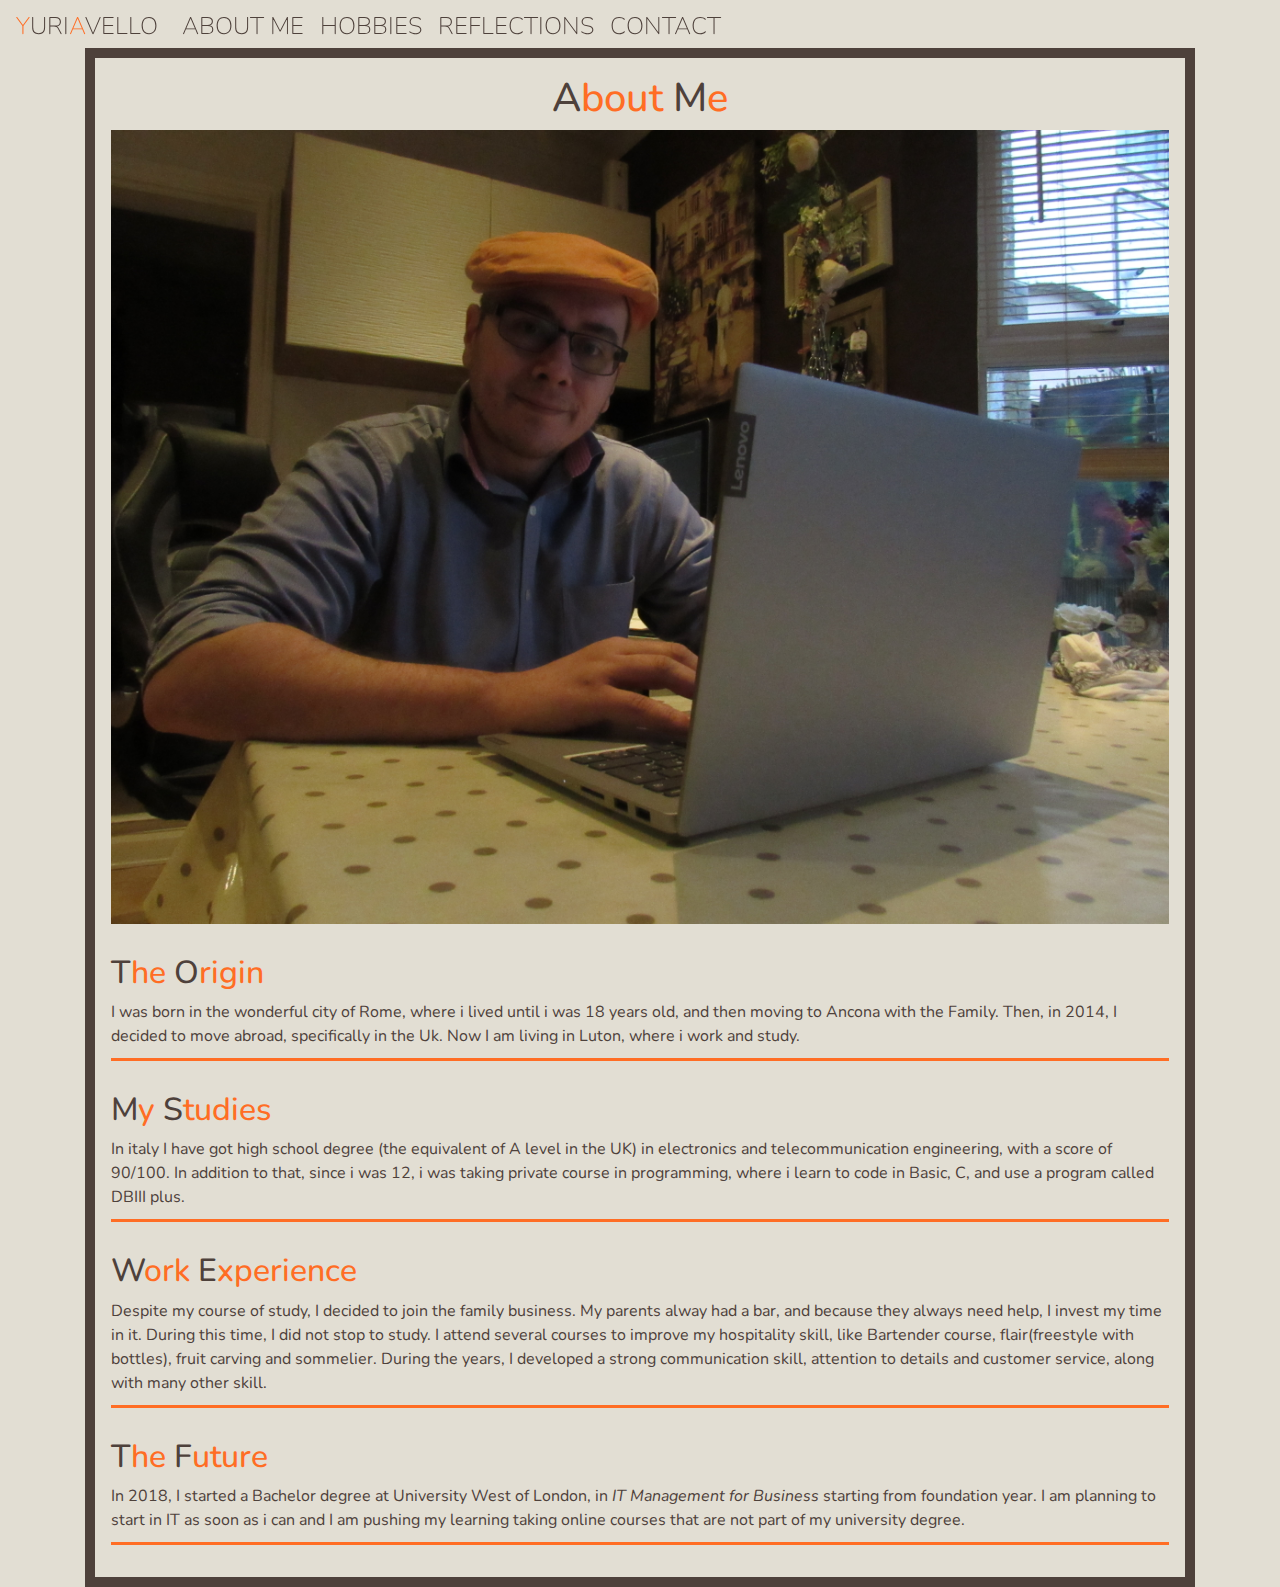
==== aboutme.html @ 9d74366b "Add files via upload" ====
<!DOCTYPE html>
<html lang="en">
  <head>
    <!-- Required meta tags -->
    <meta charset="utf-8" />
    <meta name="viewport" content="width=device-width, initial-scale=1, shrink-to-fit=no" />
    <!-- Bootstrap CSS -->
    <link rel="stylesheet" href="https://stackpath.bootstrapcdn.com/bootstrap/4.4.1/css/bootstrap.min.css" integrity="sha384-Vkoo8x4CGsO3+Hhxv8T/Q5PaXtkKtu6ug5TOeNV6gBiFeWPGFN9MuhOf23Q9Ifjh" crossorigin="anonymous" />
    <link rel="stylesheet" href="css/mystyle.css" />
    <title>About Me</title>
  </head>

  <body>
    <nav id="mainNavbar" class="navbar navbar-dark navbar-expand-lg py-0 fixed-top">
      <a href="index.html" class="navbar-brand"><span>Y</span>URI<span>A</span>VELLO</a>
      <button class="navbar-toggler" data-toggle="collapse" data-target="#navLinks" aria-label="Toggle navigation">
        <span class="navbar-toggler-icon"></span>
        <link href="https://fonts.googleapis.com/css?family=Nunito:200,300,400,700" rel="stylesheet" />
      </button>
      <div class="collapse navbar-collapse" id="navLinks">
        <ul class="navbar-nav">
          <li class="nav-item">
            <a href="aboutme.html" class="nav-link">ABOUT ME</a>
          </li>
          <li class="nav-item">
            <a href="myhobbies.html" class="nav-link">HOBBIES</a>
          </li>
          <li class="nav-item">
            <a href="reflections.html" class="nav-link">REFLECTIONS</a>
          </li>
          <li class="nav-item ">
            <a href="contact.html" class="nav-link">CONTACT</a>
          </li>
        </ul>
      </div>
    </nav>

    <section class="container mt-5 ">
      <div id="box" class="p-3">
        <h1 class="text-center"><span>A</span>bout <span>M</span>e</h1>
        <img src="img/mepc.JPG" alt="" class="img-fluid" />
        <h2><span>T</span>he <span>O</span>rigin</h2>
        <p>I was born in the wonderful city of Rome, where i lived until i was 18 years old, and then moving to Ancona with the Family. Then, in 2014, I decided to move abroad, specifically in the Uk. Now I am living in Luton, where i work and study.</p>

        <h2><span>M</span>y <span>S</span>tudies</h2>
        <p>
          In italy I have got high school degree (the equivalent of A level in the UK) in electronics and telecommunication engineering, with a score of 90/100. In addition to that, since i was 12, i was taking private course in programming, where i learn to code in Basic, C, and use a program
          called DBIII plus.
        </p>

        <h2><span>W</span>ork <span>E</span>xperience</h2>
        <p>
          Despite my course of study, I decided to join the family business. My parents alway had a bar, and because they always need help, I invest my time in it. During this time, I did not stop to study. I attend several courses to improve my hospitality skill, like Bartender course,
          flair(freestyle with bottles), fruit carving and sommelier. During the years, I developed a strong communication skill, attention to details and customer service, along with many other skill.
        </p>

        <h2><span>T</span>he <span>F</span>uture</h2>
        <p>In 2018, I started a Bachelor degree at University West of London, in <i>IT Management for Business</i> starting from foundation year. I am planning to start in IT as soon as i can and I am pushing my learning taking online courses that are not part of my university degree.</p>
      </div>
    </section>

    <!-- Optional JavaScript -->
    <!-- jQuery first, then Popper.js, then Bootstrap JS -->
    <script src="https://code.jquery.com/jquery-3.4.1.slim.min.js" integrity="sha384-J6qa4849blE2+poT4WnyKhv5vZF5SrPo0iEjwBvKU7imGFAV0wwj1yYfoRSJoZ+n" crossorigin="anonymous"></script>
    <script src="https://cdn.jsdelivr.net/npm/popper.js@1.16.0/dist/umd/popper.min.js" integrity="sha384-Q6E9RHvbIyZFJoft+2mJbHaEWldlvI9IOYy5n3zV9zzTtmI3UksdQRVvoxMfooAo" crossorigin="anonymous"></script>
    <script src="https://stackpath.bootstrapcdn.com/bootstrap/4.4.1/js/bootstrap.min.js" integrity="sha384-wfSDF2E50Y2D1uUdj0O3uMBJnjuUD4Ih7YwaYd1iqfktj0Uod8GCExl3Og8ifwB6" crossorigin="anonymous"></script>
    <script>
      $(function() {
        $(document).scroll(function() {
          var $nav = $("#mainNavbar");
          $nav.toggleClass("scrolled", $(this).scrollTop() > $nav.height());
        });
      });
    </script>
  </body>
</html>
---- css/mystyle.css ----
body {
  background: #e2ded3;
  font-family: "Nunito", sans-serif;
}

#mainNavbar {
  font-size: 1.5rem;
  font-weight: 100;
}

#mainNavbar .navbar-brand {
  color: #4e413b;
  font-size: 1.5rem;
}
#mainNavbar .nav-link {
  color: #4e413b;
}

#mainNavbar .nav-link:hover {
  color: #ff6d24;
}

.navbar span {
  color: #ff6d24;
}

#headerGroup h1 {
  color: #4e413b;
  font-size: 5rem;
}

#headerGroup h1 span {
  color: #ff6d24;
}

.blurb {
  color: #4e413b;
}

.blurb h2 span {
  color: #ff6d24;
}

.blurb p a {
  color: #ff6d24;
}

.content {
  margin-top: 100px;
  margin-bottom: 100px;
}

.scrolled {
  background: #b3a47c;
  transition: background 500ms;
}

#box {
  color: #ff6d24;
  border: 10px solid #4e413b;
}

#box h2 {
  margin-top: 30px;
}

#box span {
  color: #4e413b;
}

#box p {
  color: #4e413b;
  border-bottom: 3px solid #ff6d24;
  padding-bottom: 10px;
}

#title {
  color: #4e413b;
}
#title span {
  color: #ff6d24;
}

#heading {
  background: #4e413b;
}

.btn-danger {
  color: #4e413b;
  background: #ff6d24;
}

.btn-danger:hover,
.btn-danger:active {
  background: #e2ded3;
  color: #ff6d24;
}
.btn-danger.focus,
.btn-danger:focus {
  border-color: #ff6d24;
  box-shadow: 0 0 0 0.2rem rgba(225, 83, 97, 0.5);
}
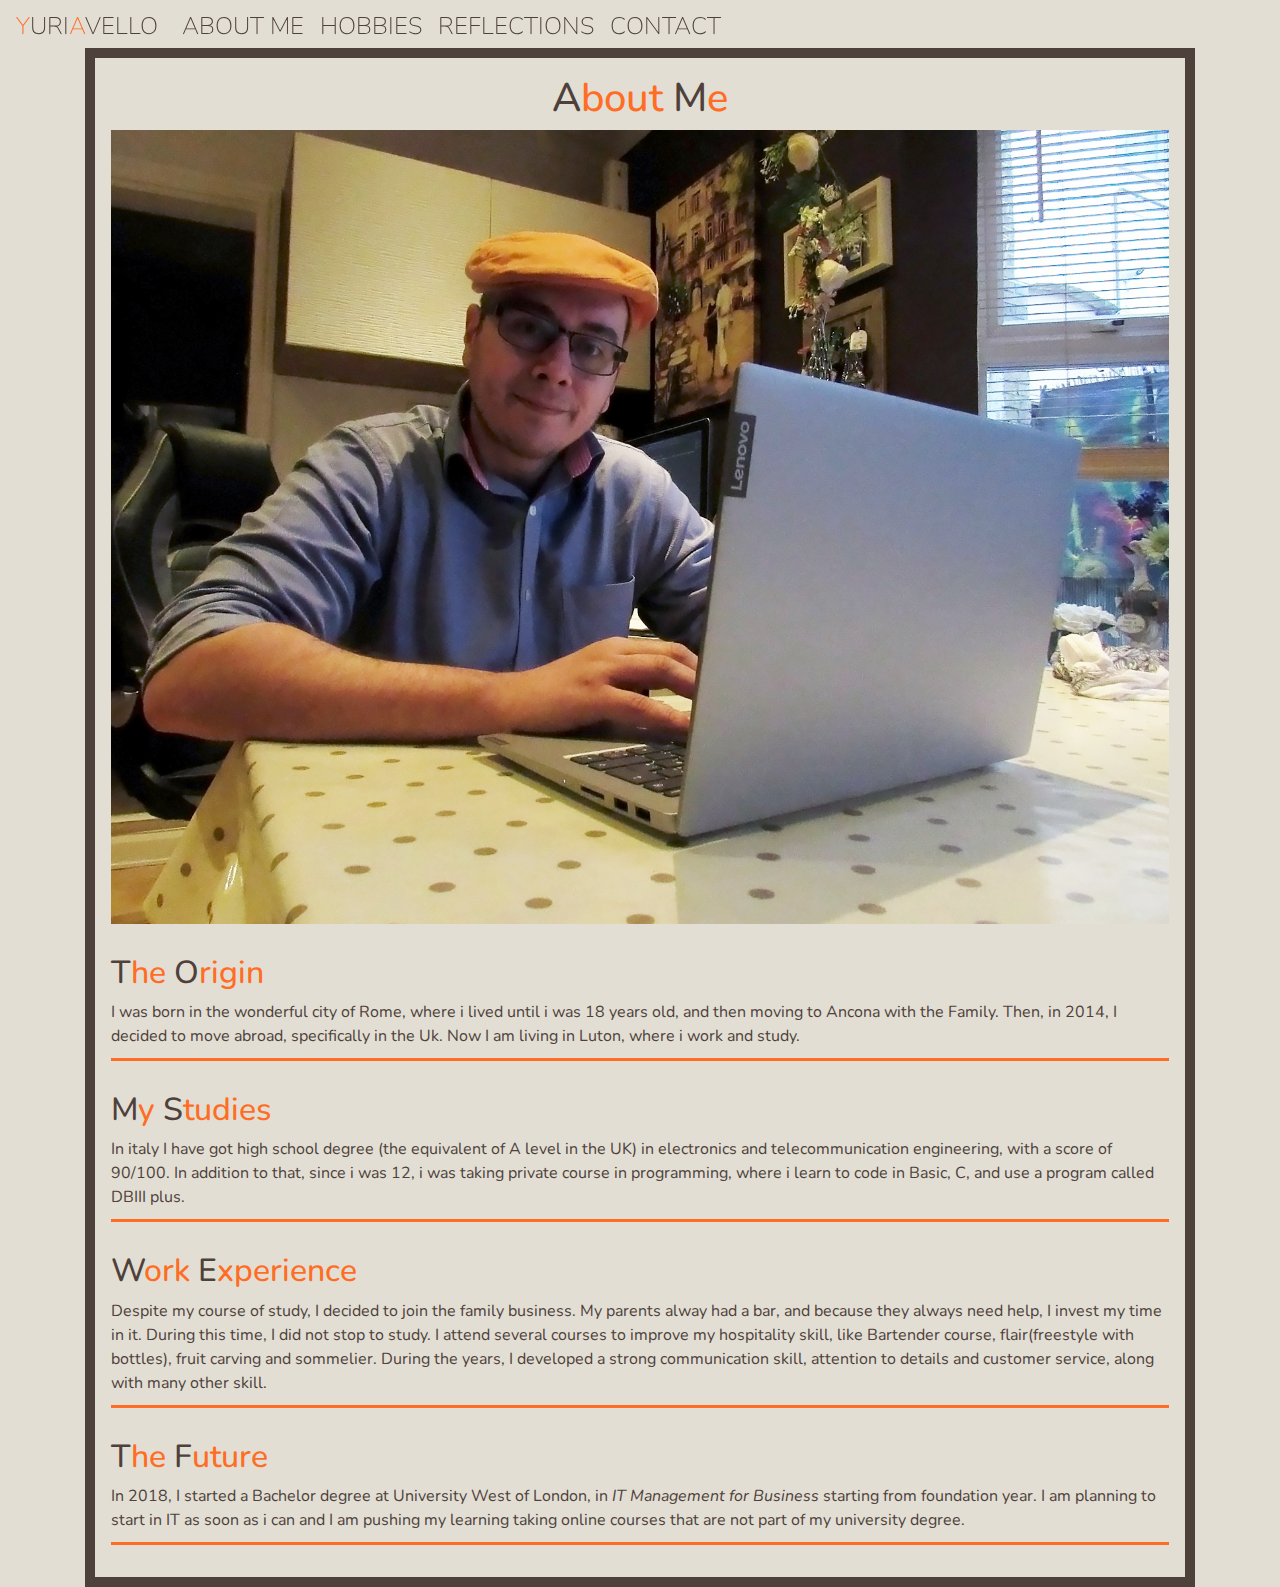
==== commit 33307e65: "Update aboutme.html" ====
--- a/aboutme.html
+++ b/aboutme.html
@@ -38,7 +38,7 @@
     <section class="container mt-5 ">
       <div id="box" class="p-3">
         <h1 class="text-center"><span>A</span>bout <span>M</span>e</h1>
-        <img src="img/mepc.JPG" alt="" class="img-fluid" />
+        <img src="img/mepc.jpeg" alt="" class="img-fluid" />
         <h2><span>T</span>he <span>O</span>rigin</h2>
         <p>I was born in the wonderful city of Rome, where i lived until i was 18 years old, and then moving to Ancona with the Family. Then, in 2014, I decided to move abroad, specifically in the Uk. Now I am living in Luton, where i work and study.</p>
 
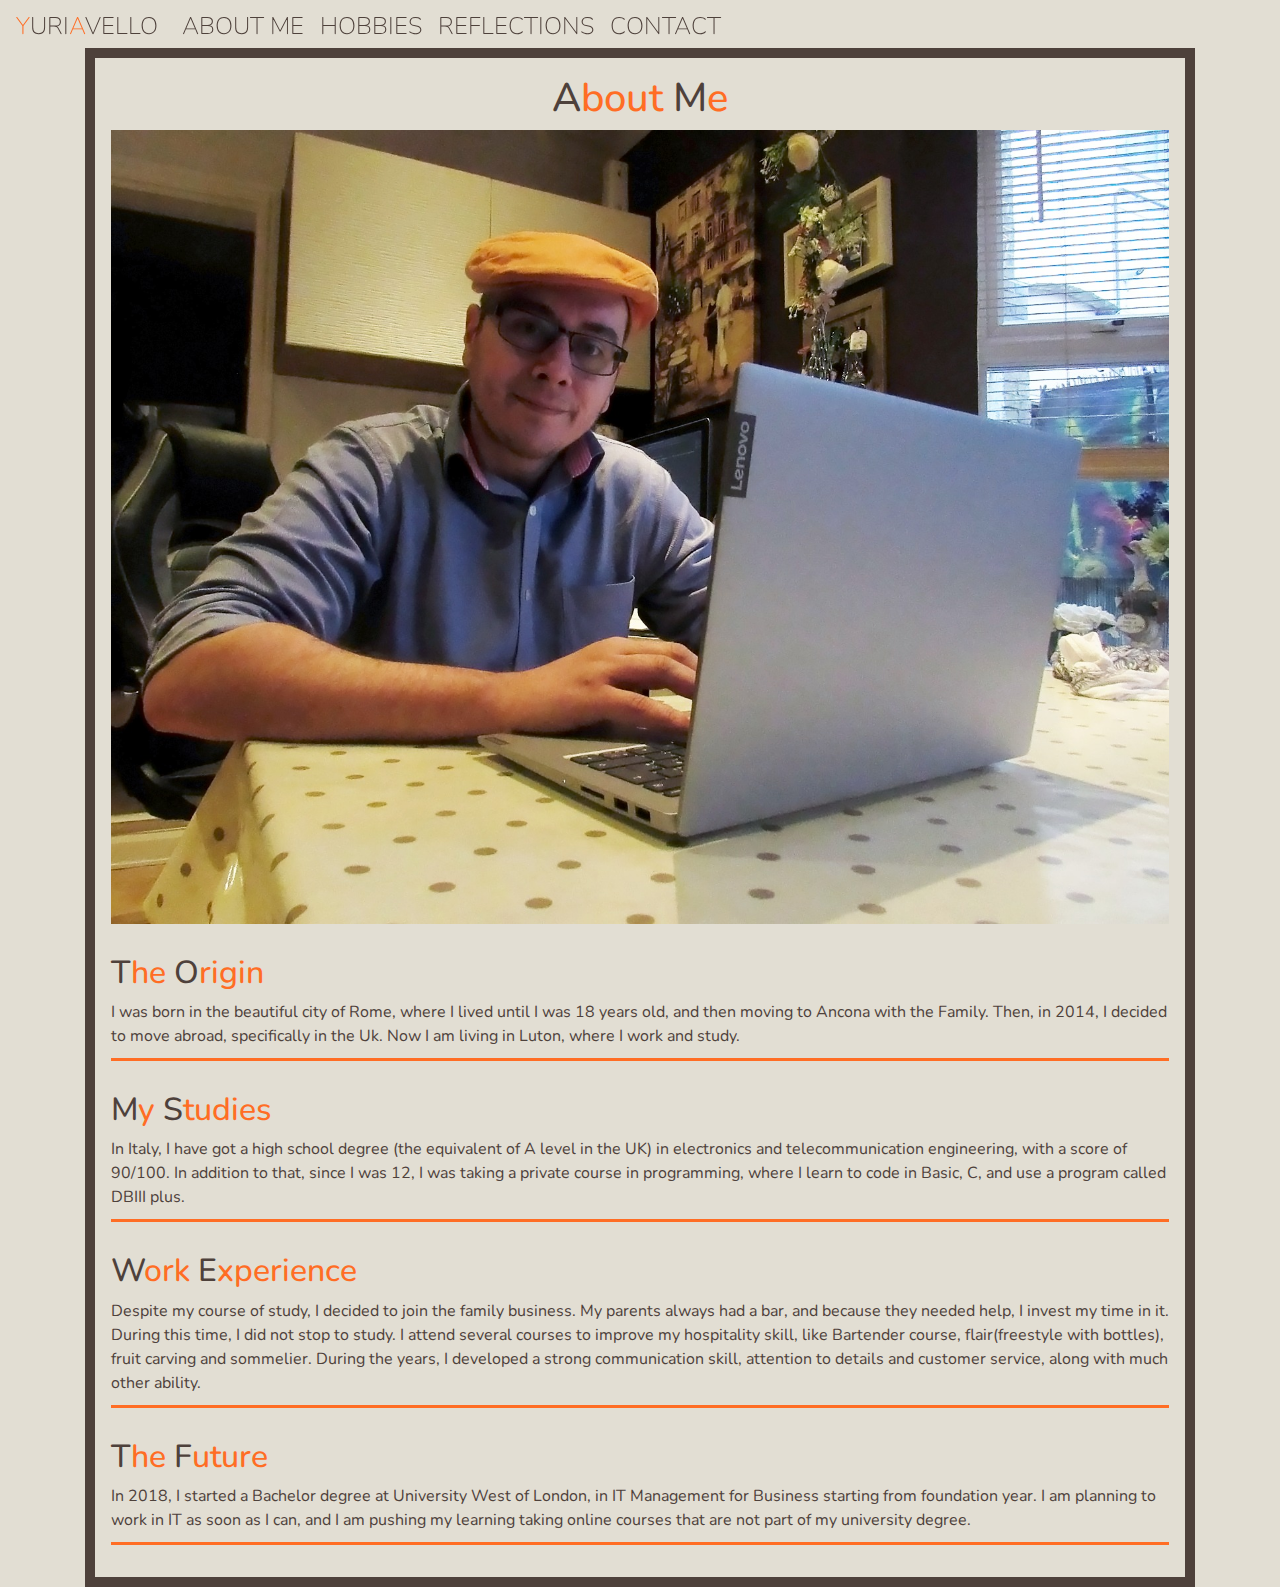
==== commit 97c7c080: "Add files via upload" ====
--- a/aboutme.html
+++ b/aboutme.html
@@ -40,22 +40,22 @@
         <h1 class="text-center"><span>A</span>bout <span>M</span>e</h1>
         <img src="img/mepc.jpeg" alt="" class="img-fluid" />
         <h2><span>T</span>he <span>O</span>rigin</h2>
-        <p>I was born in the wonderful city of Rome, where i lived until i was 18 years old, and then moving to Ancona with the Family. Then, in 2014, I decided to move abroad, specifically in the Uk. Now I am living in Luton, where i work and study.</p>
+        <p>I was born in the beautiful city of Rome, where I lived until I was 18 years old, and then moving to Ancona with the Family. Then, in 2014, I decided to move abroad, specifically in the Uk. Now I am living in Luton, where I work and study.</p>
 
         <h2><span>M</span>y <span>S</span>tudies</h2>
         <p>
-          In italy I have got high school degree (the equivalent of A level in the UK) in electronics and telecommunication engineering, with a score of 90/100. In addition to that, since i was 12, i was taking private course in programming, where i learn to code in Basic, C, and use a program
+          In Italy, I have got a high school degree (the equivalent of A level in the UK) in electronics and telecommunication engineering, with a score of 90/100. In addition to that, since I was 12, I was taking a private course in programming, where I learn to code in Basic, C, and use a program
           called DBIII plus.
         </p>
 
         <h2><span>W</span>ork <span>E</span>xperience</h2>
         <p>
-          Despite my course of study, I decided to join the family business. My parents alway had a bar, and because they always need help, I invest my time in it. During this time, I did not stop to study. I attend several courses to improve my hospitality skill, like Bartender course,
-          flair(freestyle with bottles), fruit carving and sommelier. During the years, I developed a strong communication skill, attention to details and customer service, along with many other skill.
+          Despite my course of study, I decided to join the family business. My parents always had a bar, and because they needed help, I invest my time in it. During this time, I did not stop to study. I attend several courses to improve my hospitality skill, like Bartender course, flair(freestyle
+          with bottles), fruit carving and sommelier. During the years, I developed a strong communication skill, attention to details and customer service, along with much other ability.
         </p>
 
         <h2><span>T</span>he <span>F</span>uture</h2>
-        <p>In 2018, I started a Bachelor degree at University West of London, in <i>IT Management for Business</i> starting from foundation year. I am planning to start in IT as soon as i can and I am pushing my learning taking online courses that are not part of my university degree.</p>
+        <p>In 2018, I started a Bachelor degree at University West of London, in IT Management for Business starting from foundation year. I am planning to work in IT as soon as I can, and I am pushing my learning taking online courses that are not part of my university degree.</p>
       </div>
     </section>
 
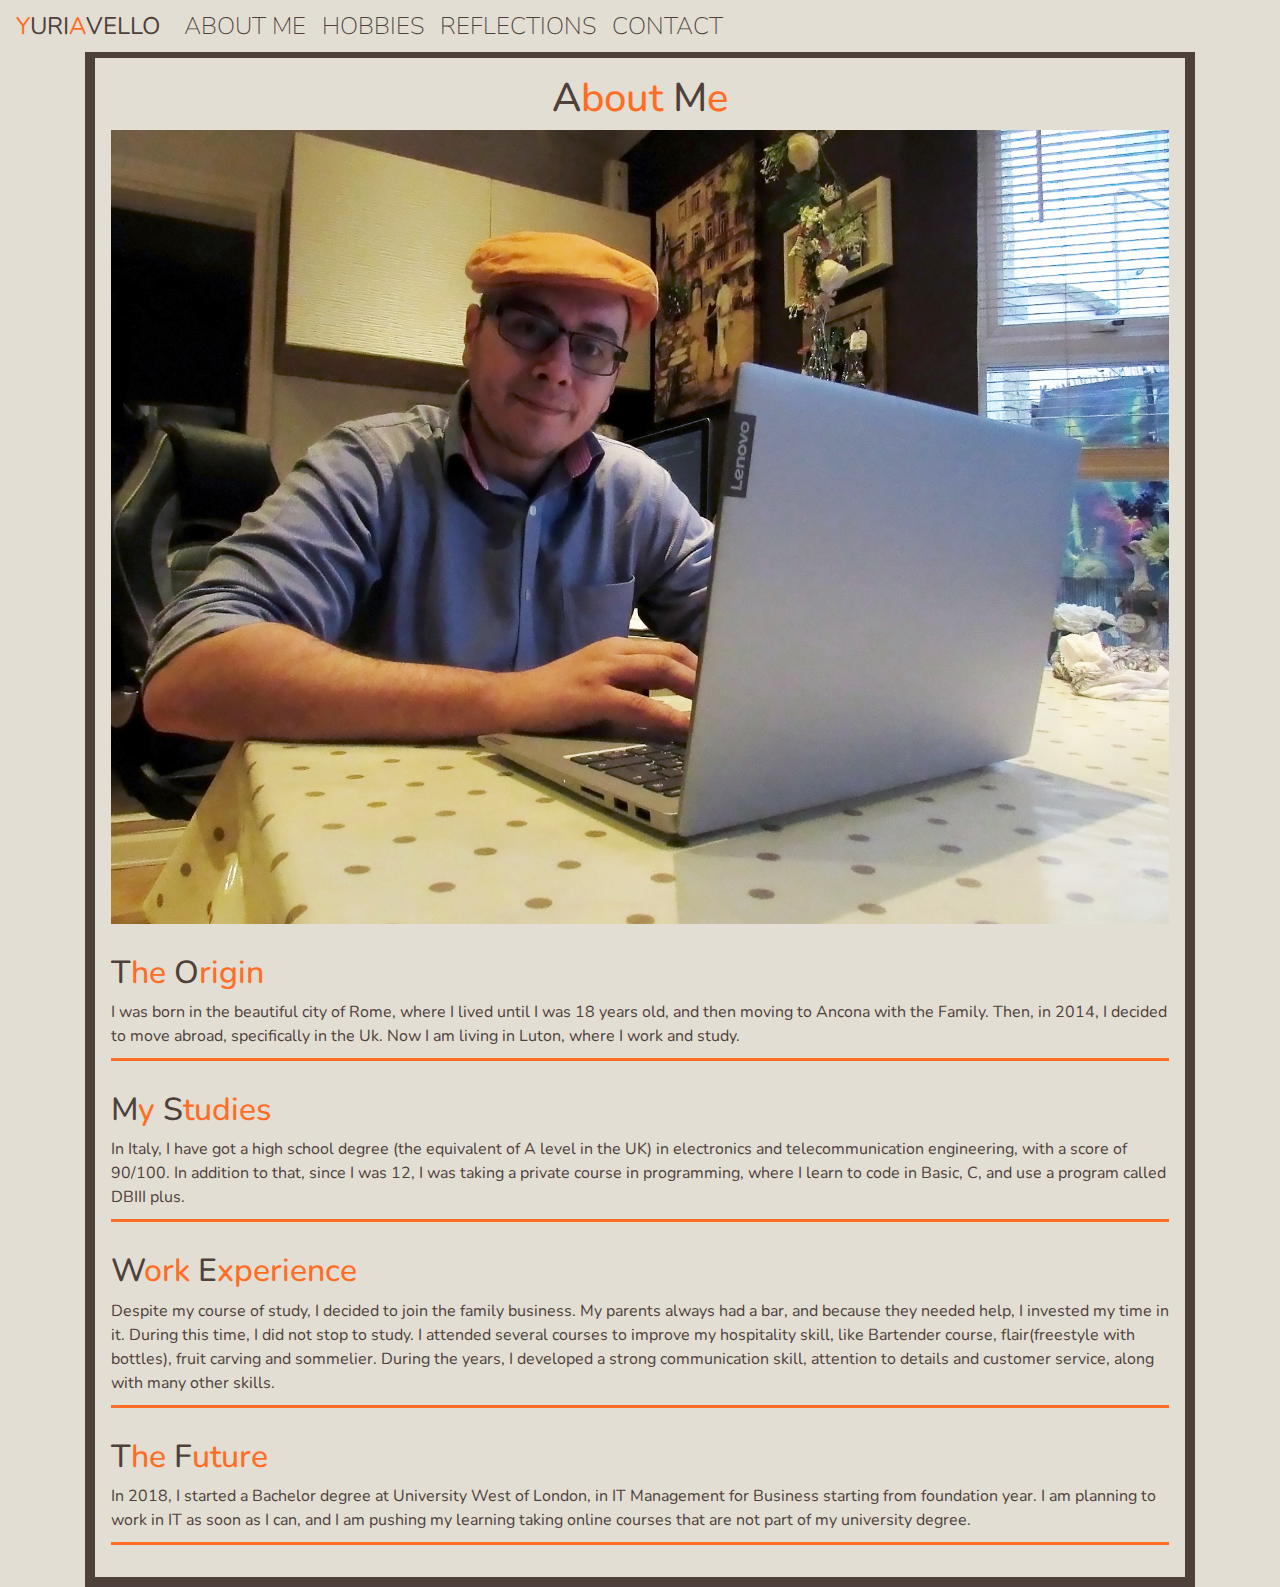
==== commit 4d9af8e1: "Add files via upload" ====
--- a/aboutme.html
+++ b/aboutme.html
@@ -50,8 +50,8 @@
 
         <h2><span>W</span>ork <span>E</span>xperience</h2>
         <p>
-          Despite my course of study, I decided to join the family business. My parents always had a bar, and because they needed help, I invest my time in it. During this time, I did not stop to study. I attend several courses to improve my hospitality skill, like Bartender course, flair(freestyle
-          with bottles), fruit carving and sommelier. During the years, I developed a strong communication skill, attention to details and customer service, along with much other ability.
+          Despite my course of study, I decided to join the family business. My parents always had a bar, and because they needed help, I invested my time in it. During this time, I did not stop to study. I attended several courses to improve my hospitality skill, like Bartender course,
+          flair(freestyle with bottles), fruit carving and sommelier. During the years, I developed a strong communication skill, attention to details and customer service, along with many other skills.
         </p>
 
         <h2><span>T</span>he <span>F</span>uture</h2>
--- a/css/mystyle.css
+++ b/css/mystyle.css
@@ -6,11 +6,13 @@
 #mainNavbar {
   font-size: 1.5rem;
   font-weight: 100;
+  background: #e2ded3;
 }
 
 #mainNavbar .navbar-brand {
   color: #4e413b;
   font-size: 1.5rem;
+  font-weight: 400;
 }
 #mainNavbar .nav-link {
   color: #4e413b;
